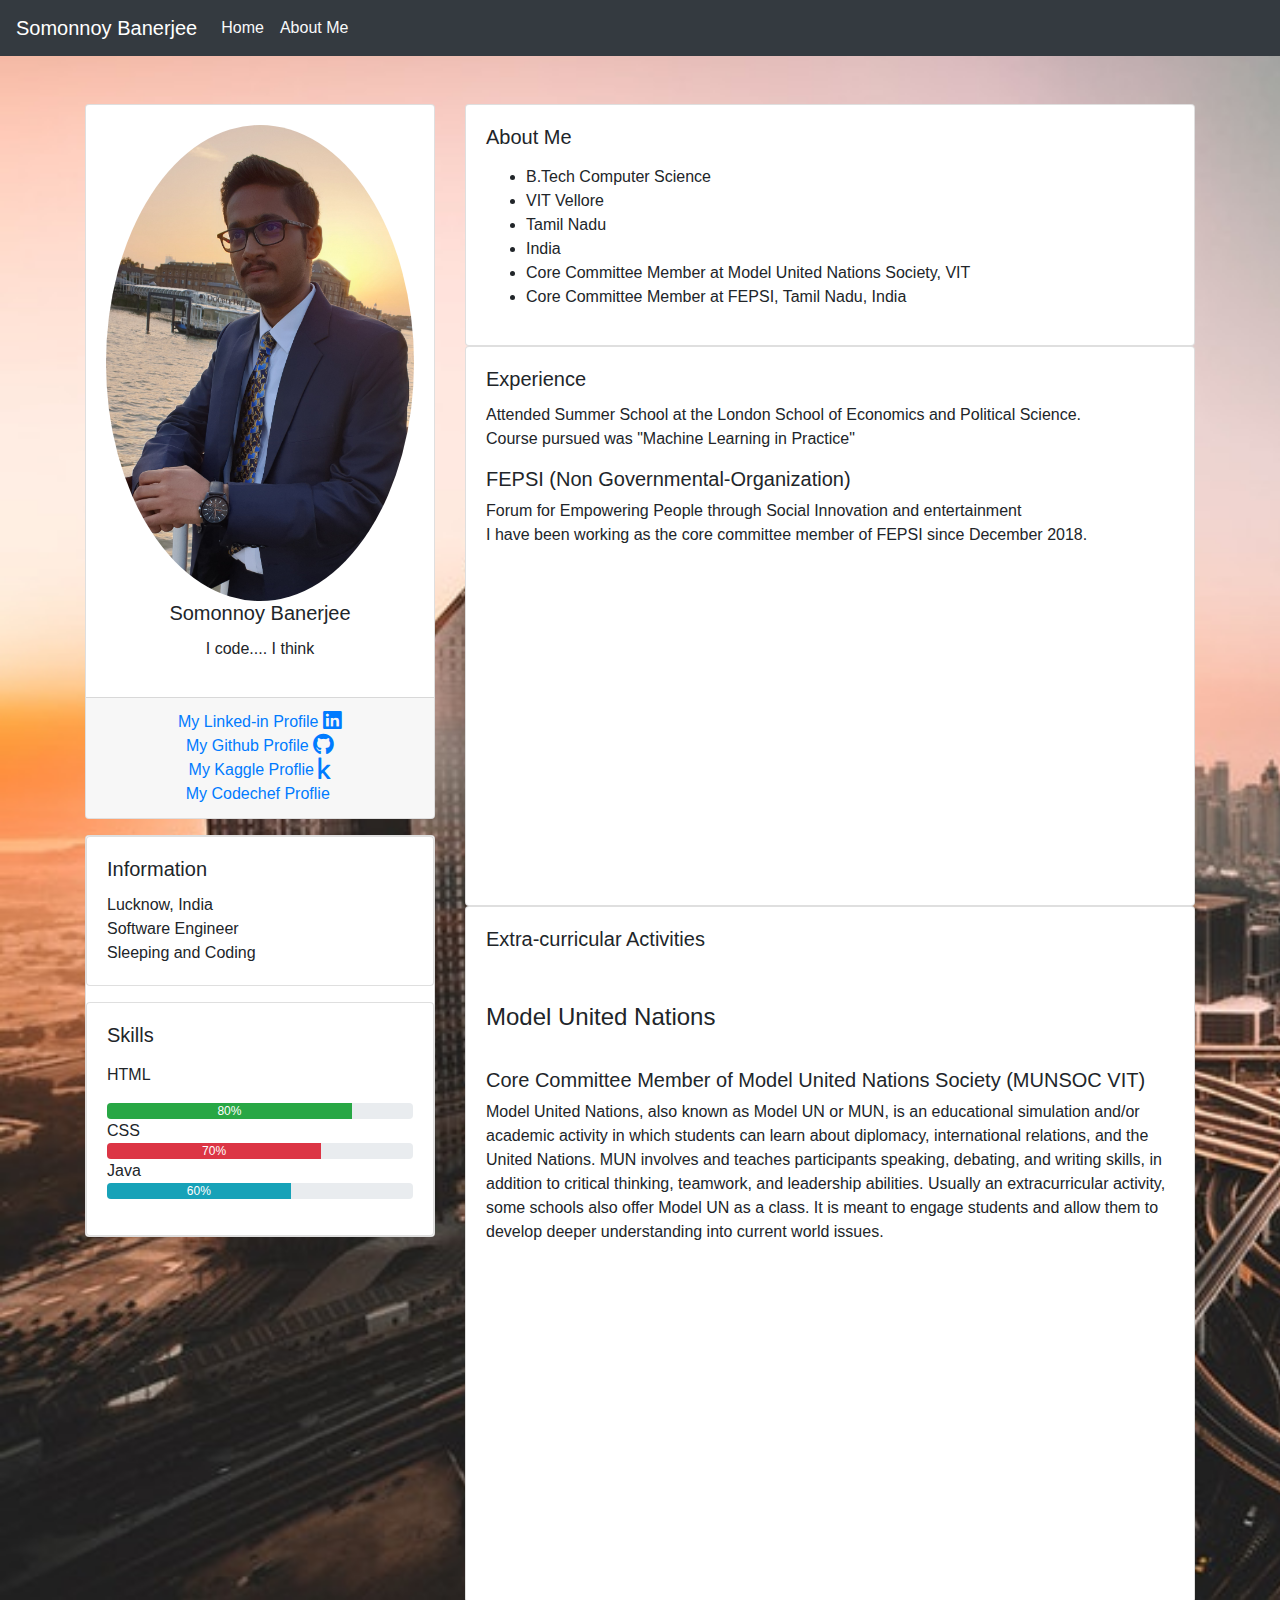
==== about.html @ 9d5575c4 "Added my codechef profile link" ====
<!DOCTYPE html>
<html>
<head>
	<title>Somonnoy Banerjee - Software Engineer</title>

	<meta name="viewport" content="width=device-width,initial-scale=1,shrink-to-fir=no">

	<!--Google analytics tag -->
	<!-- Global site tag (gtag.js) - Google Analytics -->
	<script async src="https://www.googletagmanager.com/gtag/js?id=UA-144820228-1"></script>
	<script>
  		window.dataLayer = window.dataLayer || [];
  		function gtag(){dataLayer.push(arguments);}
  		gtag('js', new Date());

  		gtag('config', 'UA-144820228-1');
	</script>


	<link rel="stylesheet" href="https://cdnjs.cloudflare.com/ajax/libs/animate.css/3.7.2/animate.min.css">


	<link href="https://fonts.googleapis.com/css?family=Anton|Concert+One|Satisfy&display=swap" rel="stylesheet">

	<script src="https://code.jquery.com/jquery-3.3.1.slim.min.js" integrity="sha384-q8i/X+965DzO0rT7abK41JStQIAqVgRVzpbzo5smXKp4YfRvH+8abtTE1Pi6jizo" crossorigin="anonymous"></script>
	<script src="https://cdnjs.cloudflare.com/ajax/libs/popper.js/1.14.7/umd/popper.min.js" integrity="sha384-UO2eT0CpHqdSJQ6hJty5KVphtPhzWj9WO1clHTMGa3JDZwrnQq4sF86dIHNDz0W1" crossorigin="anonymous"></script>
	<script src="https://stackpath.bootstrapcdn.com/bootstrap/4.3.1/js/bootstrap.min.js" integrity="sha384-JjSmVgyd0p3pXB1rRibZUAYoIIy6OrQ6VrjIEaFf/nJGzIxFDsf4x0xIM+B07jRM" crossorigin="anonymous"></script>
	
	<link rel="stylesheet" href="https://stackpath.bootstrapcdn.com/bootstrap/4.3.1/css/bootstrap.min.css" integrity="sha384-ggOyR0iXCbMQv3Xipma34MD+dH/1fQ784/j6cY/iJTQUOhcWr7x9JvoRxT2MZw1T" crossorigin="anonymous">


	<link rel="stylesheet" type="text/css" href="https://cdnjs.cloudflare.com/ajax/libs/font-awesome/5.9.0/css/all.min.css">

	<link rel="stylesheet" type="text/css" href="css/style.css">


</head>
<body>
	
	<nav class="navbar navbar-expand-lg navbar-dark bg-dark mb-5">
  		<a class="navbar-brand name" href="#">Somonnoy Banerjee</a>
  			<button class="navbar-toggler" type="button" data-toggle="collapse" data-target="#navbarNavAltMarkup" aria-controls="navbarNavAltMarkup" aria-expanded="false" aria-label="Toggle navigation">
    		<span class="navbar-toggler-icon"></span>
  			</button>
  			<div class="collapse navbar-collapse" id="navbarNavAltMarkup">
   			<div class="navbar-nav">
     	 		<a class="nav-item nav-link text-light " href="index.html">Home <span class="sr-only">(current)</span></a>
      			<a class="nav-item nav-link text-light active" href="#">About Me</a>
      			
    		</div>
  			</div>
	</nav>
	<div class="container animated fadeIn" >
		
	
		<div class="row">
			
			<div class="col-md-4">
				
				<div class="card profile-card" >
					
					<div class="card-body text-center" >
						<img src="img/selfpic.jpg" class="card-img-top rounded-circle" alt="My pic" >
						<h5 class="card-title animated fadeInLeft">Somonnoy Banerjee</h5>
						<p>I code.... I think</p>
					</div>
					<div class="card-footer text-center">
						<a href="https://www.linkedin.com/in/somonnoy-banerjee-01638916a/" target="_blank">
							My Linked-in Profile
						<i class="fab fa-linkedin fa-lg"></a></i>  <br>
						<a href="https://github.com/Somonnoy44">
							My Github Profile
							<i class="fab fa-github fa-lg"></a></i>  <br>
						<a href="https://www.kaggle.com/somonnoy44">
							My Kaggle Proflie
							<i class="fab fa-kaggle fa-lg"></a></i>  <br>
						<a href="https://www.codechef.com/users/somonnoy44">
							My Codechef Proflie
							<i class="fab fa-codechef fa-lg"></a></i>
					</div>
				</div>
	
				<div class="card mt-3">
				<div class="card">
					<div class="card-body">
						<h5 class="card-title">Information</h5>
						<p class="card-text">
							
							Lucknow, India <br>
							Software Engineer <br>
							Sleeping and Coding

						</p>
					</div>
				</div>
				<div class="card mt-3">
				<div class="card-body">
					<h5 class="card-title">Skills</h5>
					<p>
						 
						

					</p>
					<p class="card-text">
						HTML
						<div class="progress">
  							<div class="progress-bar bg-success" role="progressbar" style="width: 80%" aria-valuenow="25" aria-valuemin="0" aria-valuemax="100">80%</div>
						</div>
						CSS
						<div class="progress">
  							<div class="progress-bar bg-danger" role="progressbar" style="width: 70%" aria-valuenow="25" aria-valuemin="0" aria-valuemax="100">70%</div>
						</div>
						Java
						<div class="progress">
  							<div class="progress-bar bg-info" role="progressbar" style="width: 60%" aria-valuenow="50" aria-valuemin="0" aria-valuemax="100">60%</div>
						</div>
					</p>
				</div>
				
	</div>
	</div>
		</div>

			<div class="col-md-8">
				<div class="card">
					<div class="card-body">
						<h5 class="card-title">About Me</h5>
						<p>
							<ul>

							<li>B.Tech Computer Science</li> 
							<li>VIT Vellore </li>
							<li>Tamil Nadu  </li>
							<li>India  </li>
							<li>Core Committee Member at Model United Nations Society, VIT</li>
							<li>Core Committee Member at FEPSI, Tamil Nadu, India</li>
							</ul>
							

							
						</p>
							
						</div>
				</div>
				<div class="card">
					<div class="card-body">
						<h5 Class="card-title">Experience</h5>
						<p>Attended Summer School at the London School of Economics and Political Science.
							<br>
							Course pursued was "Machine Learning in Practice" <br>

							<h5>
								FEPSI (Non Governmental-Organization) <br>
							</h5>

							<p>Forum for Empowering People through Social Innovation and entertainment <br>
							   I have been working as the core committee member of FEPSI since December 2018.</p>

							<iframe width="560" height="315" src="https://www.youtube.com/embed/OC407uUWl4o?autoplay=1" frameborder="0" allow="accelerometer; autoplay; encrypted-media; gyroscope; picture-in-picture" allowfullscreen></iframe></iframe></iframe>			
						
					</div>

				</div>




					<div class="card">
					<div class="card-body">
						<h5 Class="card-title">Extra-curricular Activities</h5>
						<p>
							<br>
							<h4 Class="card-title">Model United Nations</h4><br>

							<h5>
								Core Committee Member of Model United Nations Society (MUNSOC VIT) <br>
							</h5>

							<p> 
							   Model United Nations, also known as Model UN or MUN, is an educational simulation and/or academic activity in which students can learn about diplomacy, international relations, and the United Nations. MUN involves and teaches participants speaking, debating, and writing skills, in addition to critical thinking, teamwork, and leadership abilities. Usually an extracurricular activity, some schools also offer Model UN as a class. It is meant to engage students and allow them to develop deeper understanding into current world issues.</p>

							<iframe width="560" height="315" src="https://www.youtube.com/embed/gt1LT4XKP5Q?autoplay=1" frameborder="0" allow="accelerometer; autoplay; encrypted-media; gyroscope; picture-in-picture" allowfullscreen></iframe>		
						
					</div>

				</div>







			</div>
		</div>
	</div>


</body>
</html>
---- css/style.css ----
body
	{
		background-image: url("../img/dubai.jpeg");
		background-size: cover;
	}
.spinner {
  width: 40px;
  height: 40px;
  background-color: #333;
  position: absolute;
  top: 48%;
  left: 48%;
  
  -webkit-animation: sk-rotateplane 1.2s infinite ease-in-out;
  animation: sk-rotateplane 1.2s infinite ease-in-out;
}

@-webkit-keyframes sk-rotateplane {
  0% { -webkit-transform: perspective(120px) }
  50% { -webkit-transform: perspective(120px) rotateY(180deg) }
  100% { -webkit-transform: perspective(120px) rotateY(180deg)  rotateX(180deg) }
}

@keyframes sk-rotateplane {
  0% { 
    transform: perspective(120px) rotateX(0deg) rotateY(0deg);
    -webkit-transform: perspective(120px) rotateX(0deg) rotateY(0deg) 
  } 50% { 
    transform: perspective(120px) rotateX(-180.1deg) rotateY(0deg);
    -webkit-transform: perspective(120px) rotateX(-180.1deg) rotateY(0deg) 
  } 100% { 
    transform: perspective(120px) rotateX(-180deg) rotateY(-179.9deg);
    -webkit-transform: perspective(120px) rotateX(-180deg) rotateY(-179.9deg);
  }
}

.spinner-wrapper {
position: fixed;
top: 0;
left: 0;
right: 0;
bottom: 0;
background-color: #ff6347;
z-index: 999999;
}
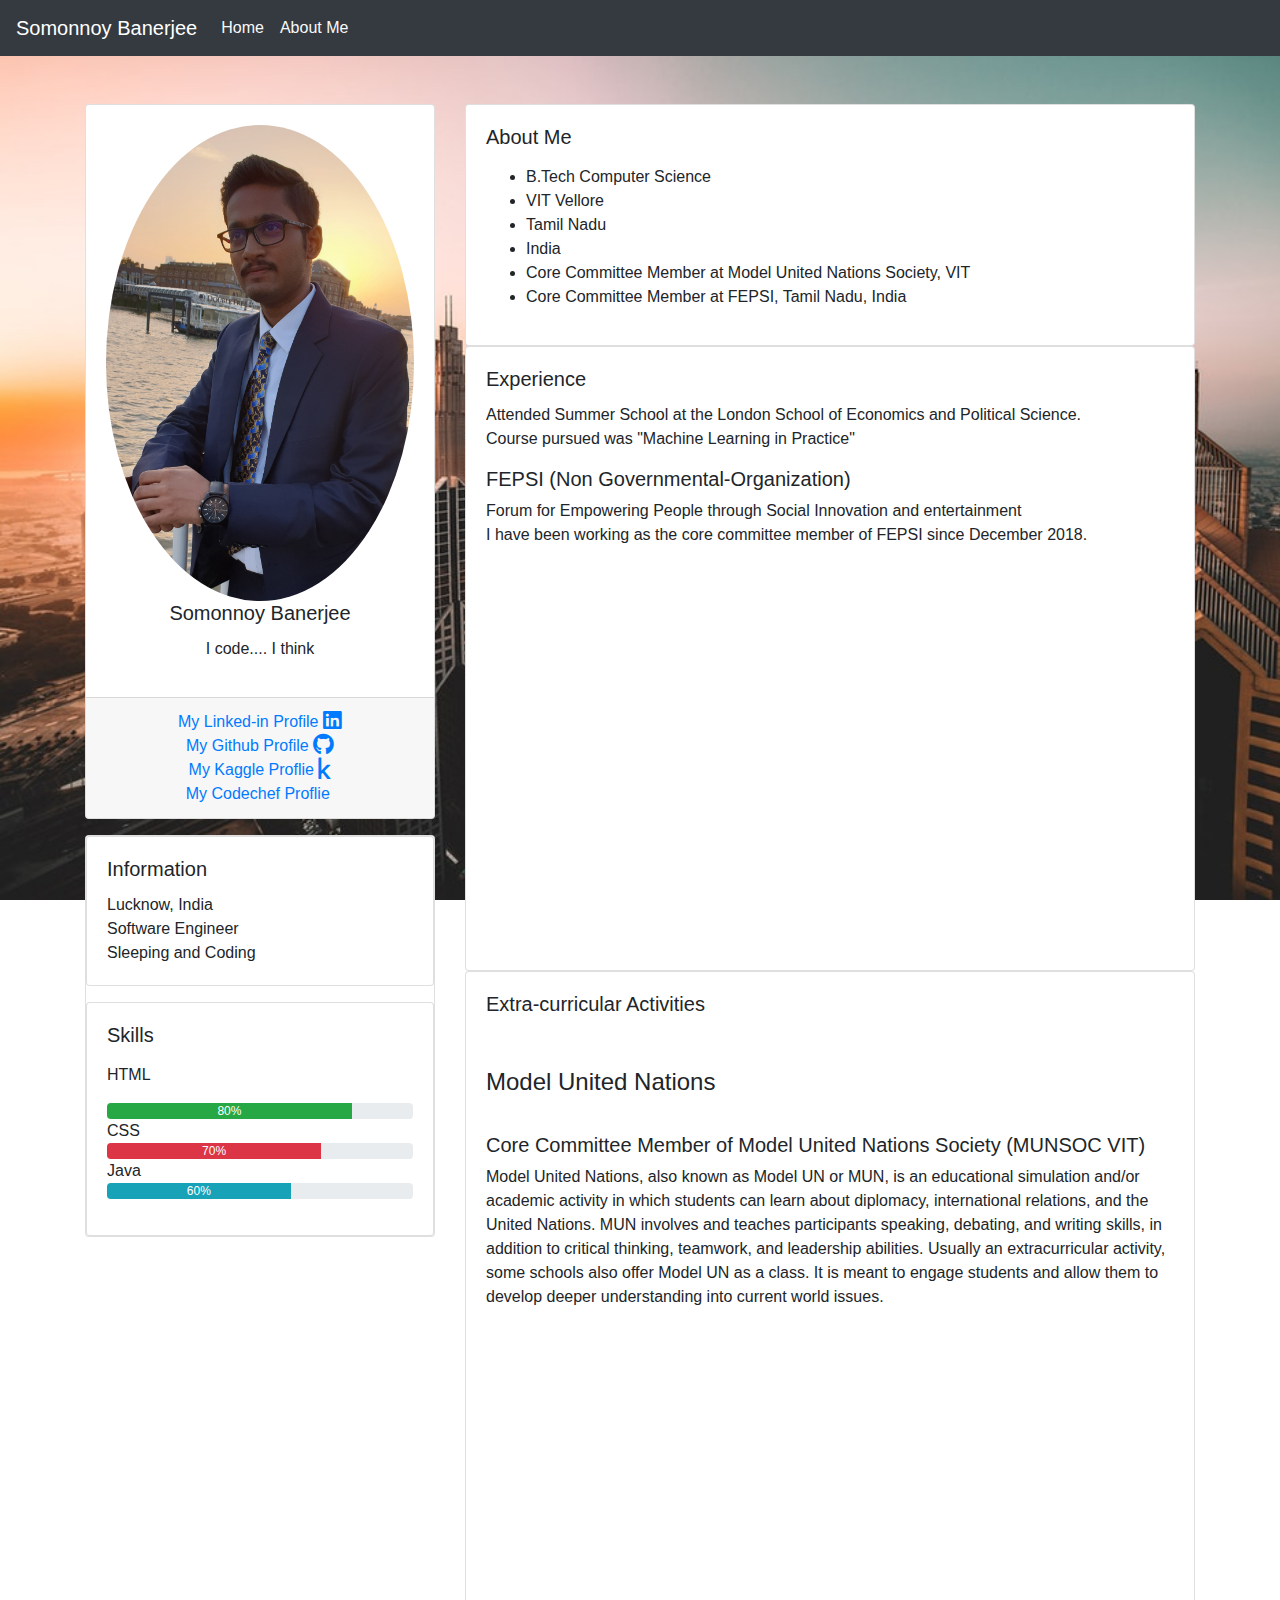
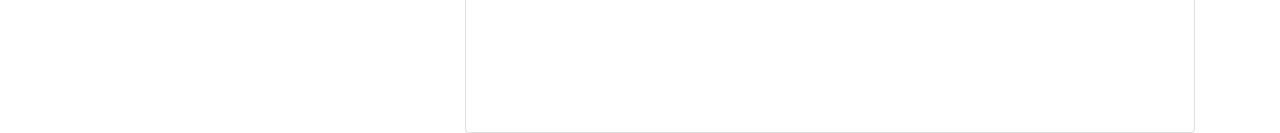
==== commit a42d6c2c: "Rectified problems" ====
--- a/about.html
+++ b/about.html
@@ -156,7 +156,11 @@
 							<p>Forum for Empowering People through Social Innovation and entertainment <br>
 							   I have been working as the core committee member of FEPSI since December 2018.</p>
 
-							<iframe width="560" height="315" src="https://www.youtube.com/embed/OC407uUWl4o?autoplay=1" frameborder="0" allow="accelerometer; autoplay; encrypted-media; gyroscope; picture-in-picture" allowfullscreen></iframe></iframe></iframe>			
+							 <div class="iframe-container"> 
+
+							<iframe width="560" height="315" src="https://www.youtube.com/embed/OC407uUWl4o?autoplay=1" frameborder="0" allow="accelerometer; autoplay; encrypted-media; gyroscope; picture-in-picture" allowfullscreen></iframe></iframe></iframe>		
+
+							</div>	
 						
 					</div>
 
@@ -179,8 +183,10 @@
 							<p> 
 							   Model United Nations, also known as Model UN or MUN, is an educational simulation and/or academic activity in which students can learn about diplomacy, international relations, and the United Nations. MUN involves and teaches participants speaking, debating, and writing skills, in addition to critical thinking, teamwork, and leadership abilities. Usually an extracurricular activity, some schools also offer Model UN as a class. It is meant to engage students and allow them to develop deeper understanding into current world issues.</p>
 
+
+						<div class="iframe-container">   
 							<iframe width="560" height="315" src="https://www.youtube.com/embed/gt1LT4XKP5Q?autoplay=1" frameborder="0" allow="accelerometer; autoplay; encrypted-media; gyroscope; picture-in-picture" allowfullscreen></iframe>		
-						
+						</div>
 					</div>
 
 				</div>
--- a/css/style.css
+++ b/css/style.css
@@ -1,6 +1,8 @@
 body
 	{
 		background-image: url("../img/dubai.jpeg");
+    height: 100vh;
+    background-repeat: no-repeat;
 		background-size: cover;
 	}
 .spinner {
@@ -42,4 +44,18 @@
 bottom: 0;
 background-color: #ff6347;
 z-index: 999999;
+}
+
+.iframe-container{
+  position: relative;
+  width:100%;
+  padding-bottom: 56.25%;
+  height:0;
+}
+.iframe-container iframe{
+  position: absolute;
+  top:0;
+  left:0;
+  width:100%;
+  height:100%;
 }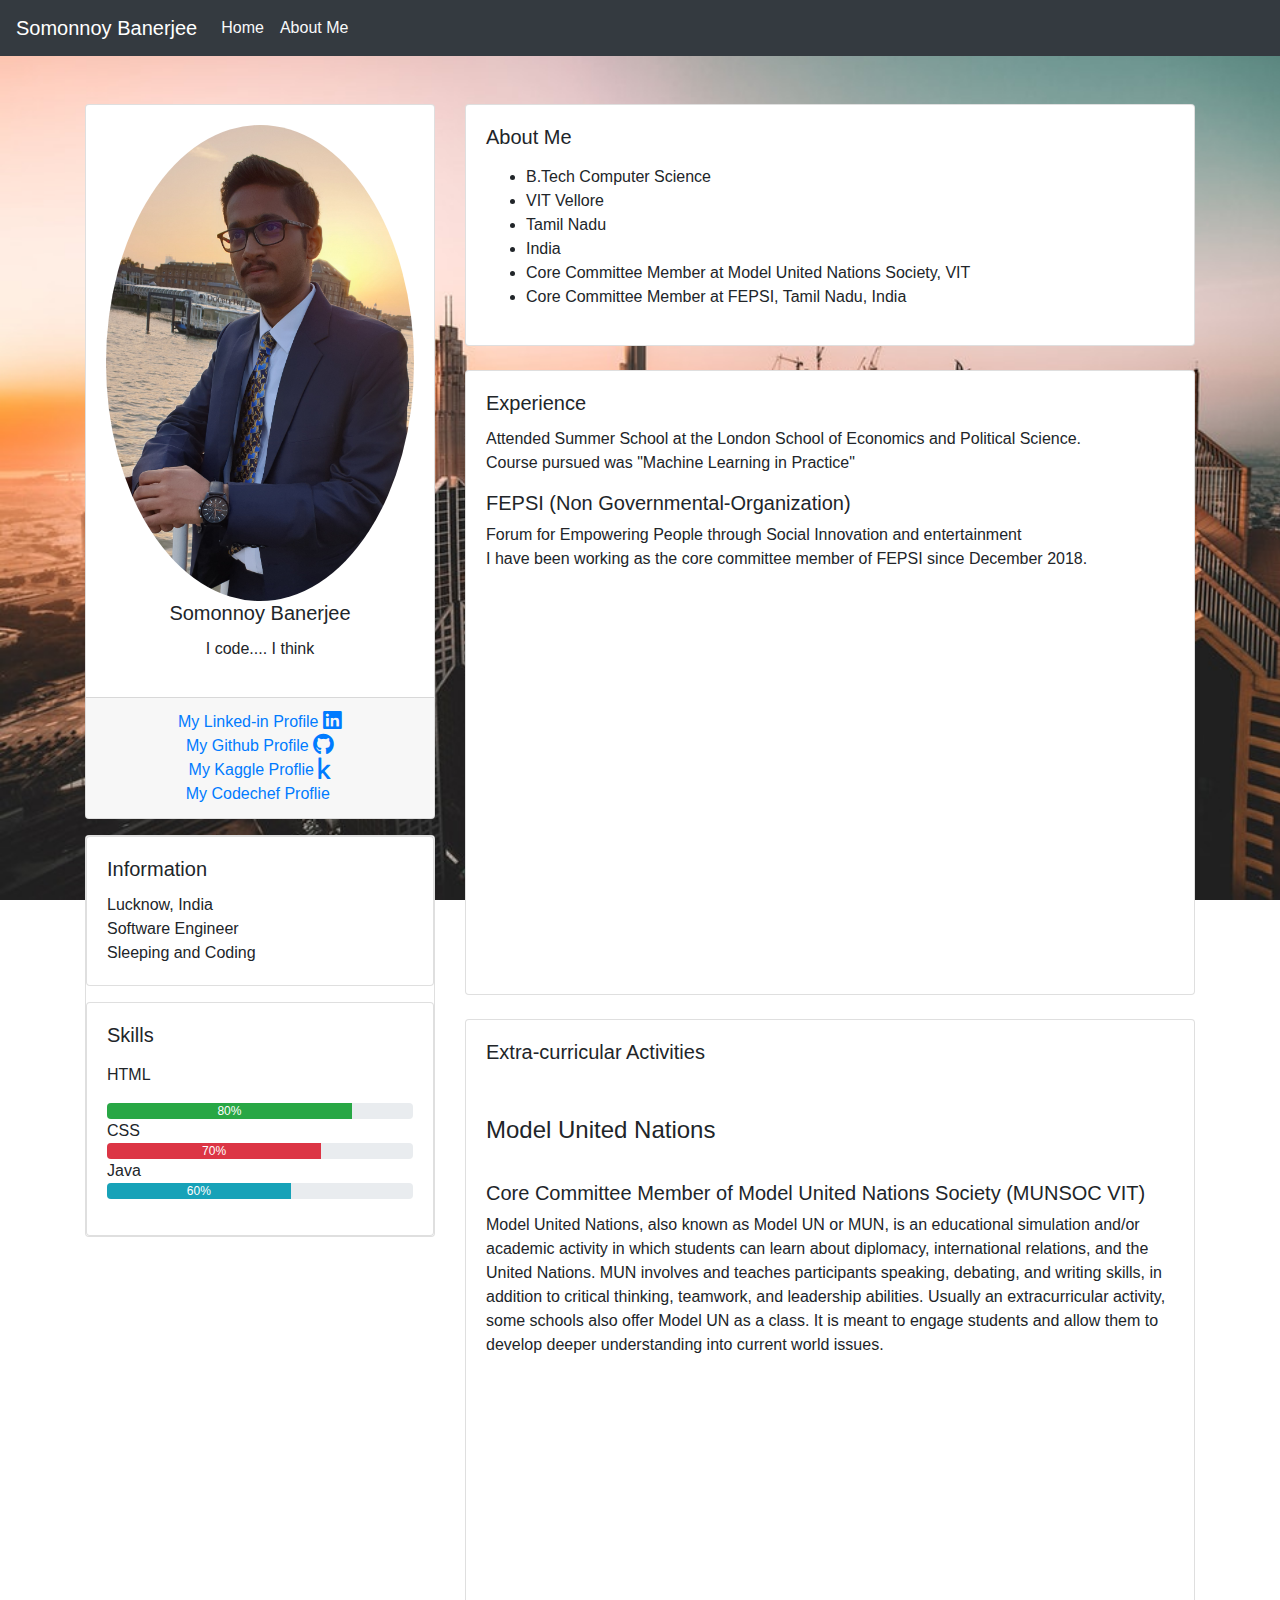
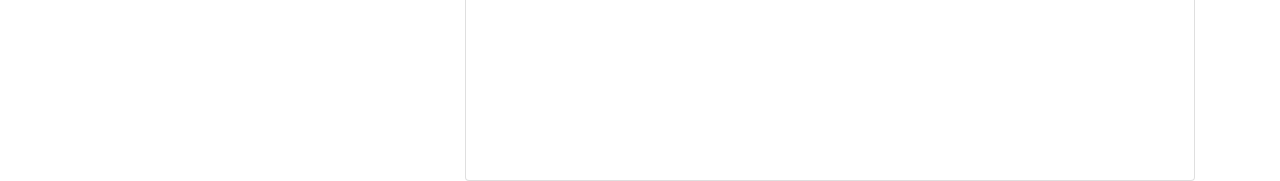
==== commit 5e92006a: "Update index and about pages" ====
--- a/about.html
+++ b/about.html
@@ -16,15 +16,18 @@
   		gtag('config', 'UA-144820228-1');
 	</script>
 
-
-	<link rel="stylesheet" href="https://cdnjs.cloudflare.com/ajax/libs/animate.css/3.7.2/animate.min.css">
-
-
-	<link href="https://fonts.googleapis.com/css?family=Anton|Concert+One|Satisfy&display=swap" rel="stylesheet">
-
 	<script src="https://code.jquery.com/jquery-3.3.1.slim.min.js" integrity="sha384-q8i/X+965DzO0rT7abK41JStQIAqVgRVzpbzo5smXKp4YfRvH+8abtTE1Pi6jizo" crossorigin="anonymous"></script>
 	<script src="https://cdnjs.cloudflare.com/ajax/libs/popper.js/1.14.7/umd/popper.min.js" integrity="sha384-UO2eT0CpHqdSJQ6hJty5KVphtPhzWj9WO1clHTMGa3JDZwrnQq4sF86dIHNDz0W1" crossorigin="anonymous"></script>
 	<script src="https://stackpath.bootstrapcdn.com/bootstrap/4.3.1/js/bootstrap.min.js" integrity="sha384-JjSmVgyd0p3pXB1rRibZUAYoIIy6OrQ6VrjIEaFf/nJGzIxFDsf4x0xIM+B07jRM" crossorigin="anonymous"></script>
+
+
+	<link rel="stylesheet" href="https://cdnjs.cloudflare.com/ajax/libs/animate.css/3.7.2/animate.min.css">
+
+	<!---------Favicon logo on tab--------------->
+	<link rel="icon" href="img/logos.jpg" type="image/jpg" sizes="128x128">
+
+	<link href="https://fonts.googleapis.com/css?family=Anton|Concert+One|Satisfy&display=swap" rel="stylesheet">
+
 	
 	<link rel="stylesheet" href="https://stackpath.bootstrapcdn.com/bootstrap/4.3.1/css/bootstrap.min.css" integrity="sha384-ggOyR0iXCbMQv3Xipma34MD+dH/1fQ784/j6cY/iJTQUOhcWr7x9JvoRxT2MZw1T" crossorigin="anonymous">
 
@@ -38,14 +41,14 @@
 <body>
 	
 	<nav class="navbar navbar-expand-lg navbar-dark bg-dark mb-5">
-  		<a class="navbar-brand name" href="#">Somonnoy Banerjee</a>
+  		<a class="navbar-brand name" href="index.html">Somonnoy Banerjee</a>
   			<button class="navbar-toggler" type="button" data-toggle="collapse" data-target="#navbarNavAltMarkup" aria-controls="navbarNavAltMarkup" aria-expanded="false" aria-label="Toggle navigation">
     		<span class="navbar-toggler-icon"></span>
   			</button>
   			<div class="collapse navbar-collapse" id="navbarNavAltMarkup">
    			<div class="navbar-nav">
-     	 		<a class="nav-item nav-link text-light " href="index.html">Home <span class="sr-only">(current)</span></a>
-      			<a class="nav-item nav-link text-light active" href="#">About Me</a>
+     	 		<a class="nav-item nav-link text-light" href="index.html">Home </a>
+      			<a class="nav-item nav-link text-light active" href="about.html">About Me<span class="sr-only">(current)</span></a>
       			
     		</div>
   			</div>
@@ -116,6 +119,7 @@
 						</div>
 					</p>
 				</div>
+
 				
 	</div>
 	</div>
@@ -142,6 +146,7 @@
 							
 						</div>
 				</div>
+				<br>
 				<div class="card">
 					<div class="card-body">
 						<h5 Class="card-title">Experience</h5>
@@ -165,7 +170,7 @@
 					</div>
 
 				</div>
-
+				<br>
 
 
 
@@ -200,7 +205,6 @@
 			</div>
 		</div>
 	</div>
-
-
+	
 </body>
 </html>--- a/css/style.css
+++ b/css/style.css
@@ -4,6 +4,7 @@
     height: 100vh;
     background-repeat: no-repeat;
 		background-size: cover;
+    background-attachment: fixed;
 	}
 .spinner {
   width: 40px;
@@ -58,4 +59,20 @@
   left:0;
   width:100%;
   height:100%;
+}
+
+#logo{
+  position:fixed;
+  top:10;
+  left:10;
+}
+
+
+/* Media Queries */
+@media only screen and (max-width: 379px) {
+  /* Making Logo Responsive */
+  .logo {
+    width: 100%;
+    height: auto;
+  }
 }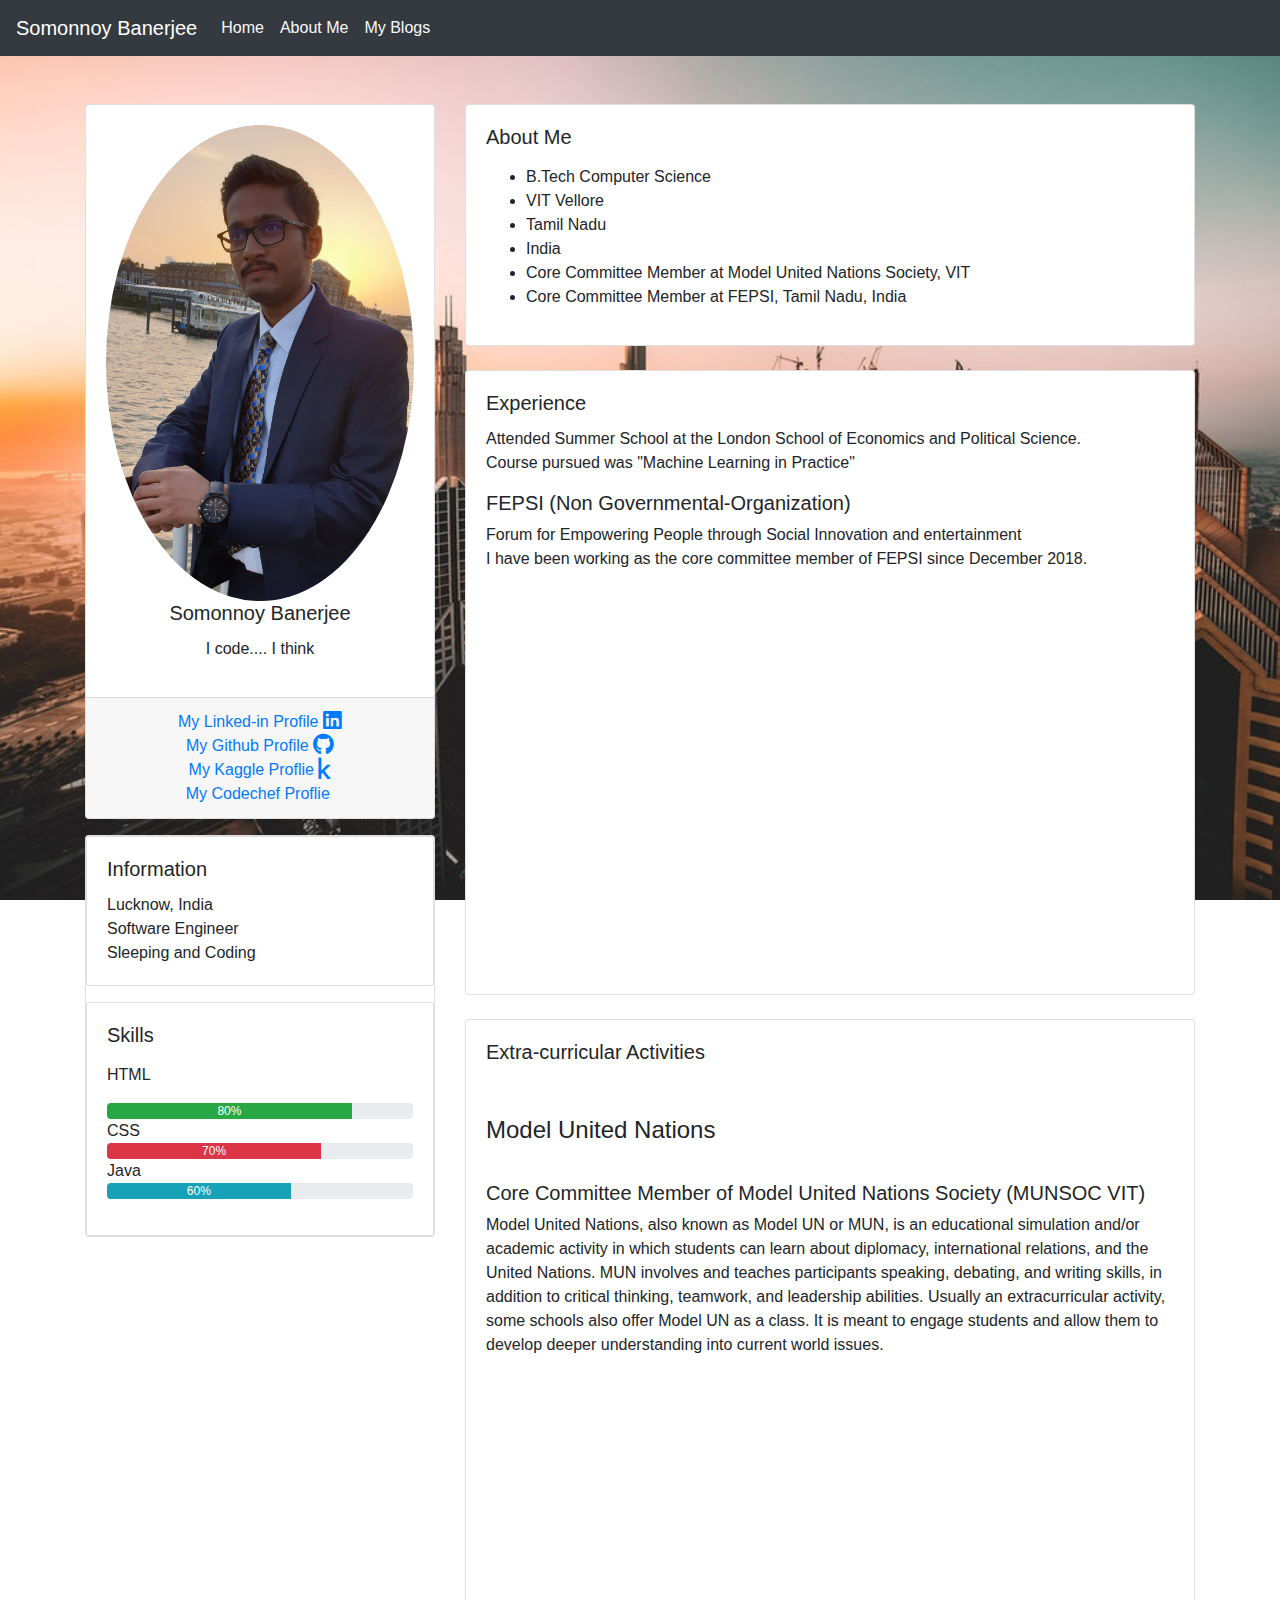
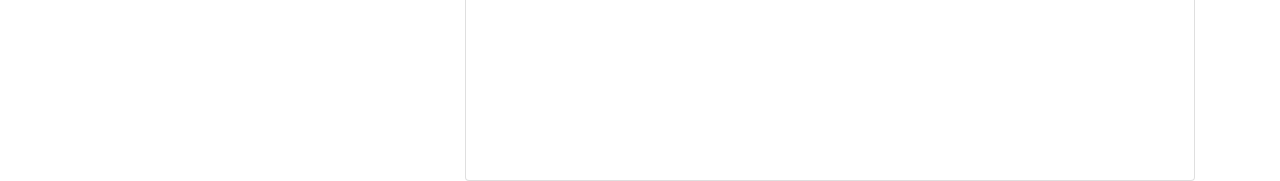
==== commit e3e0c3c5: "Added the coronavirus page to the blog page" ====
--- a/about.html
+++ b/about.html
@@ -49,6 +49,7 @@
    			<div class="navbar-nav">
      	 		<a class="nav-item nav-link text-light" href="index.html">Home </a>
       			<a class="nav-item nav-link text-light active" href="about.html">About Me<span class="sr-only">(current)</span></a>
+      			<a class="nav-item nav-link text-light" href="blog.html">My Blogs</a>
       			
     		</div>
   			</div>
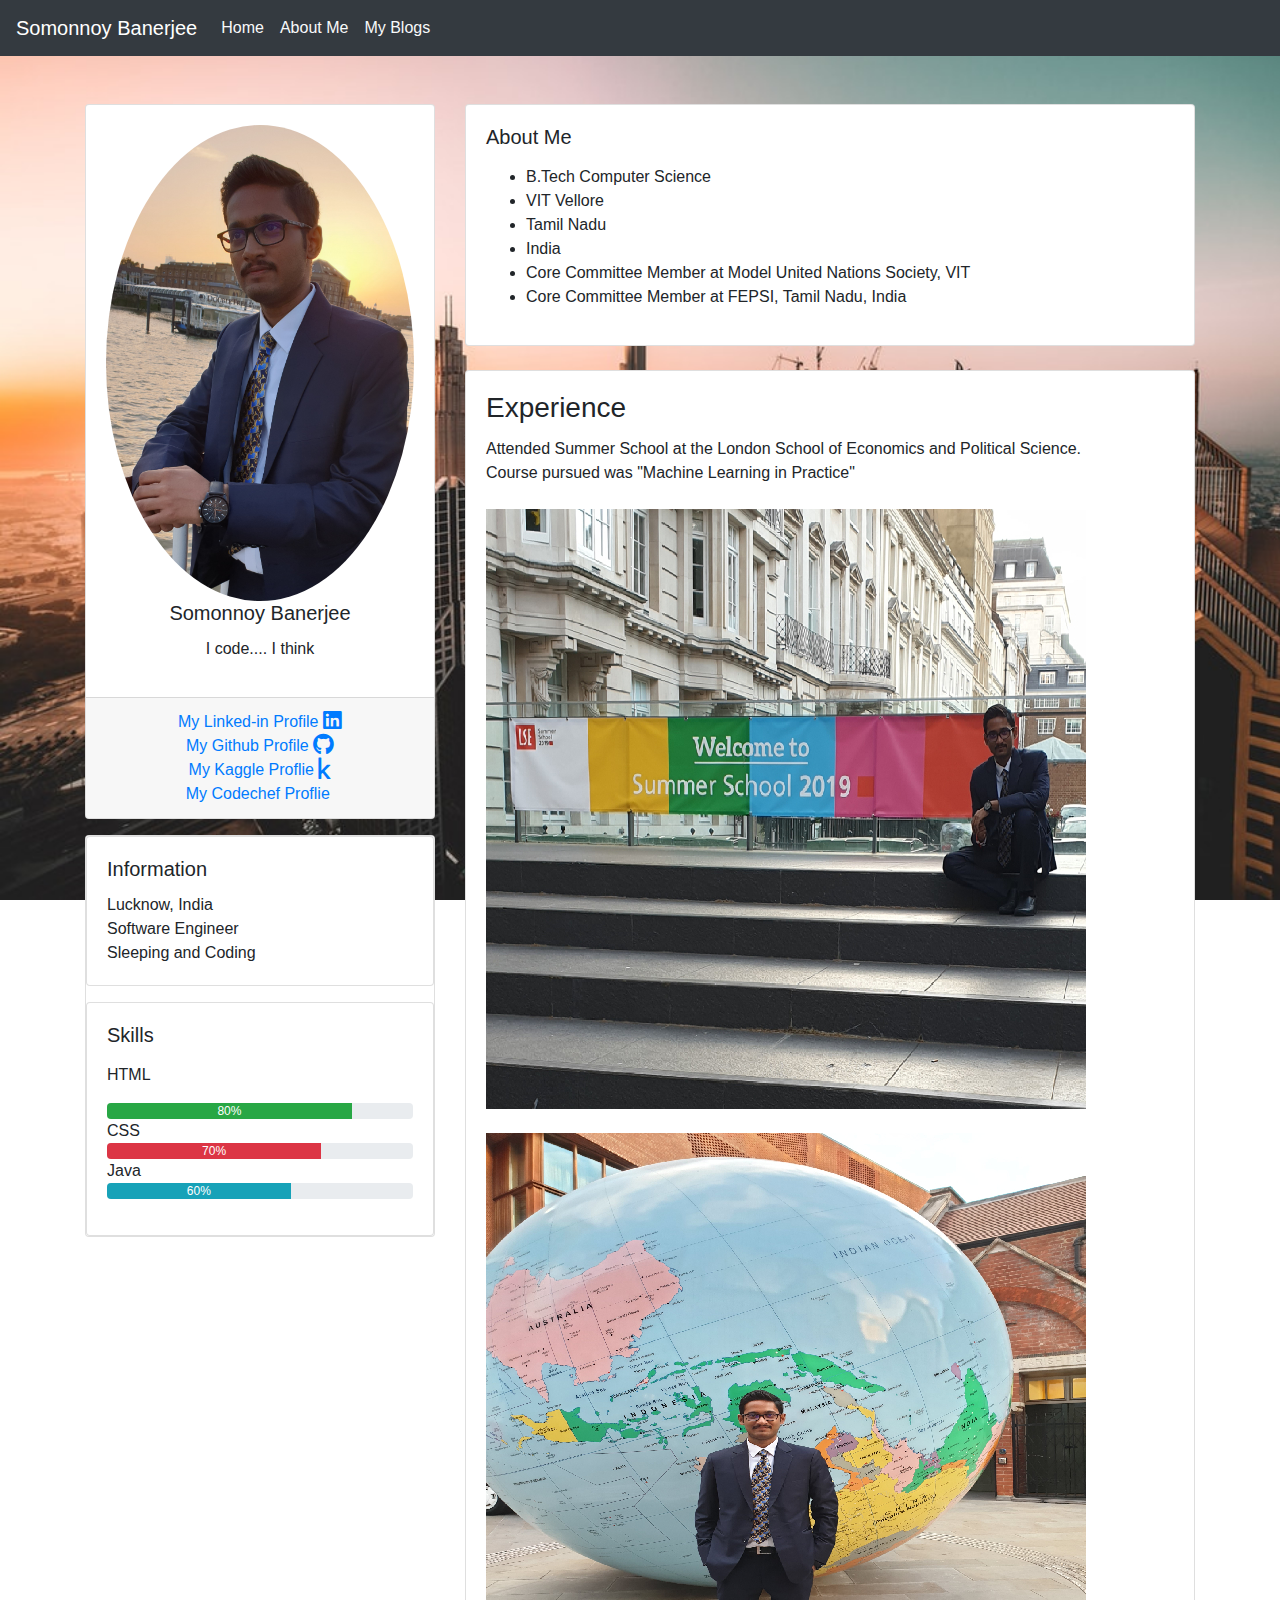
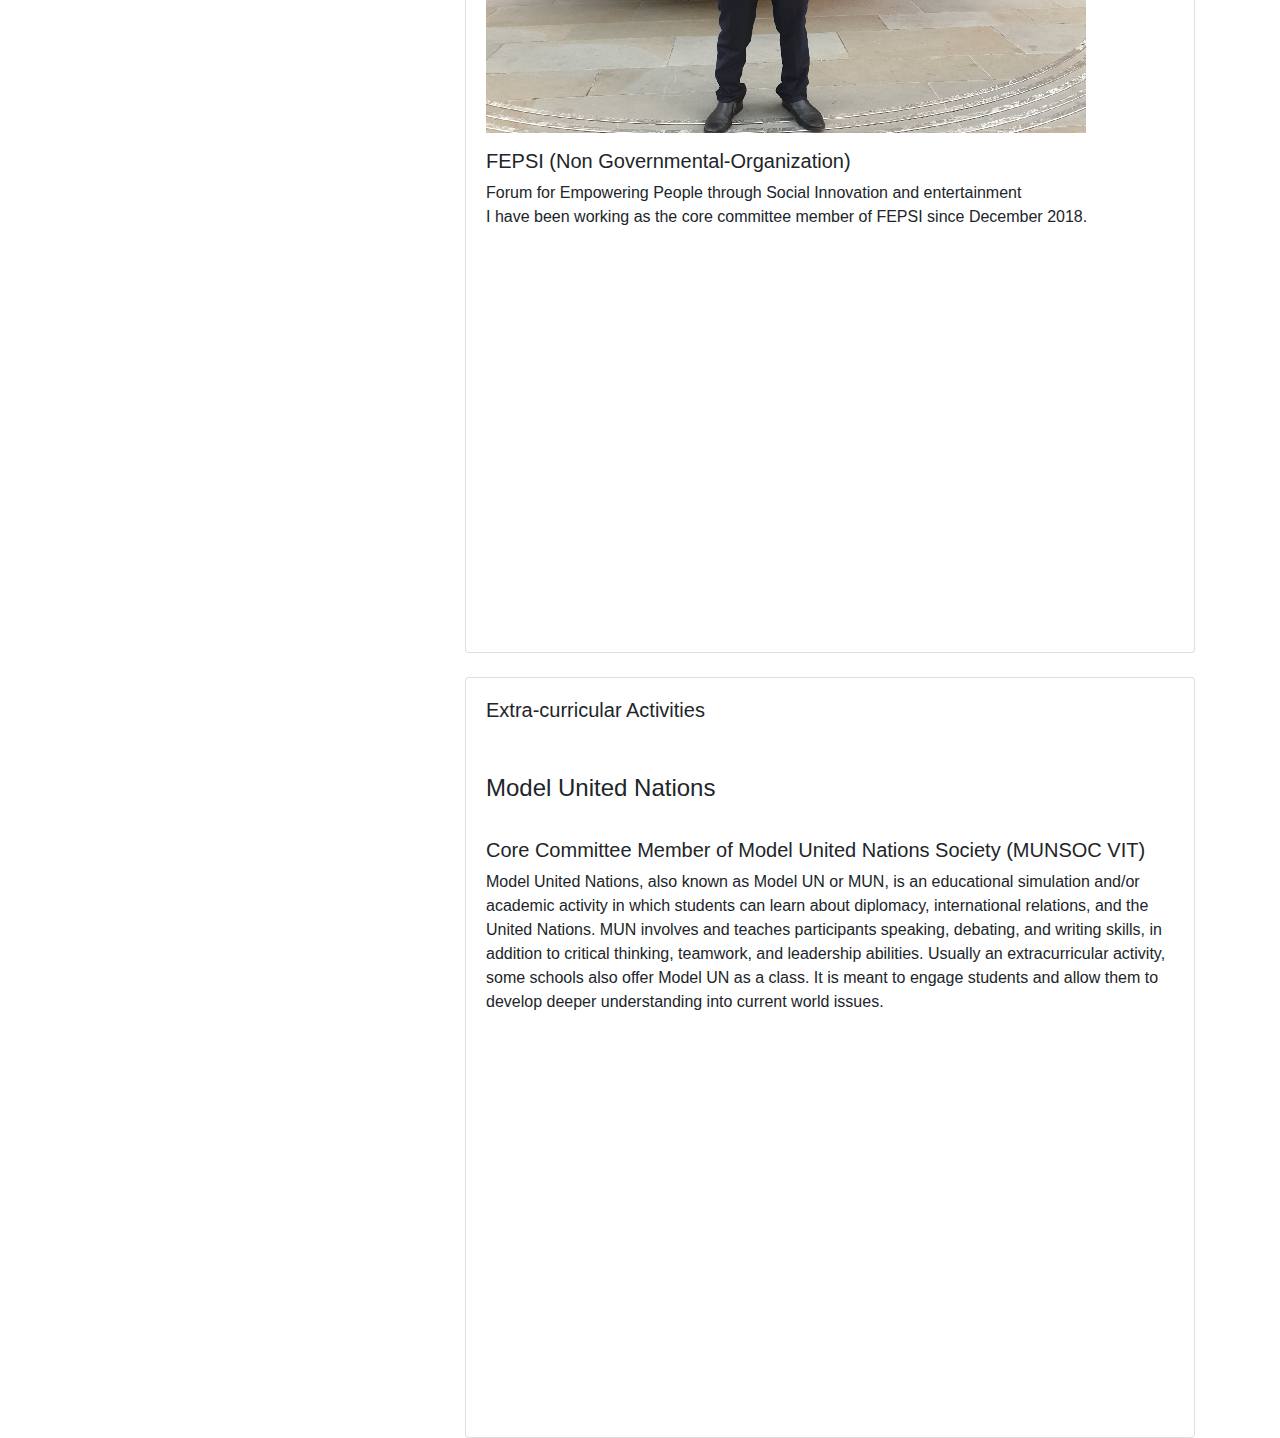
==== commit 67c2ea98: "Update 05-10-2021" ====
--- a/about.html
+++ b/about.html
@@ -150,10 +150,21 @@
 				<br>
 				<div class="card">
 					<div class="card-body">
-						<h5 Class="card-title">Experience</h5>
+						<h3 Class="card-title">Experience</h3>
 						<p>Attended Summer School at the London School of Economics and Political Science.
 							<br>
 							Course pursued was "Machine Learning in Practice" <br>
+
+							<br>
+
+							<img src="img/lsesummerschool1.jpg" alt="LSE summer school 2019">
+
+							<br> <br>
+
+
+							<img src="img/lsesummerschool2.jpg" alt="LSE summer school 2019">
+
+							<br>
 
 							<h5>
 								FEPSI (Non Governmental-Organization) <br>
@@ -164,7 +175,7 @@
 
 							 <div class="iframe-container"> 
 
-							<iframe width="560" height="315" src="https://www.youtube.com/embed/OC407uUWl4o?autoplay=1" frameborder="0" allow="accelerometer; autoplay; encrypted-media; gyroscope; picture-in-picture" allowfullscreen></iframe></iframe></iframe>		
+							<iframe width="560" height="315" src="https://www.youtube.com/embed/OC407uUWl4o?autoplay=0" frameborder="0" allow="accelerometer; autoplay; encrypted-media; gyroscope; picture-in-picture" allowfullscreen></iframe></iframe></iframe>		
 
 							</div>	
 						
@@ -191,7 +202,7 @@
 
 
 						<div class="iframe-container">   
-							<iframe width="560" height="315" src="https://www.youtube.com/embed/gt1LT4XKP5Q?autoplay=1" frameborder="0" allow="accelerometer; autoplay; encrypted-media; gyroscope; picture-in-picture" allowfullscreen></iframe>		
+							<iframe width="560" height="315" src="https://www.youtube.com/embed/gt1LT4XKP5Q?autoplay=0" frameborder="0" allow="accelerometer; autoplay; encrypted-media; gyroscope; picture-in-picture" allowfullscreen></iframe>		
 						</div>
 					</div>
 
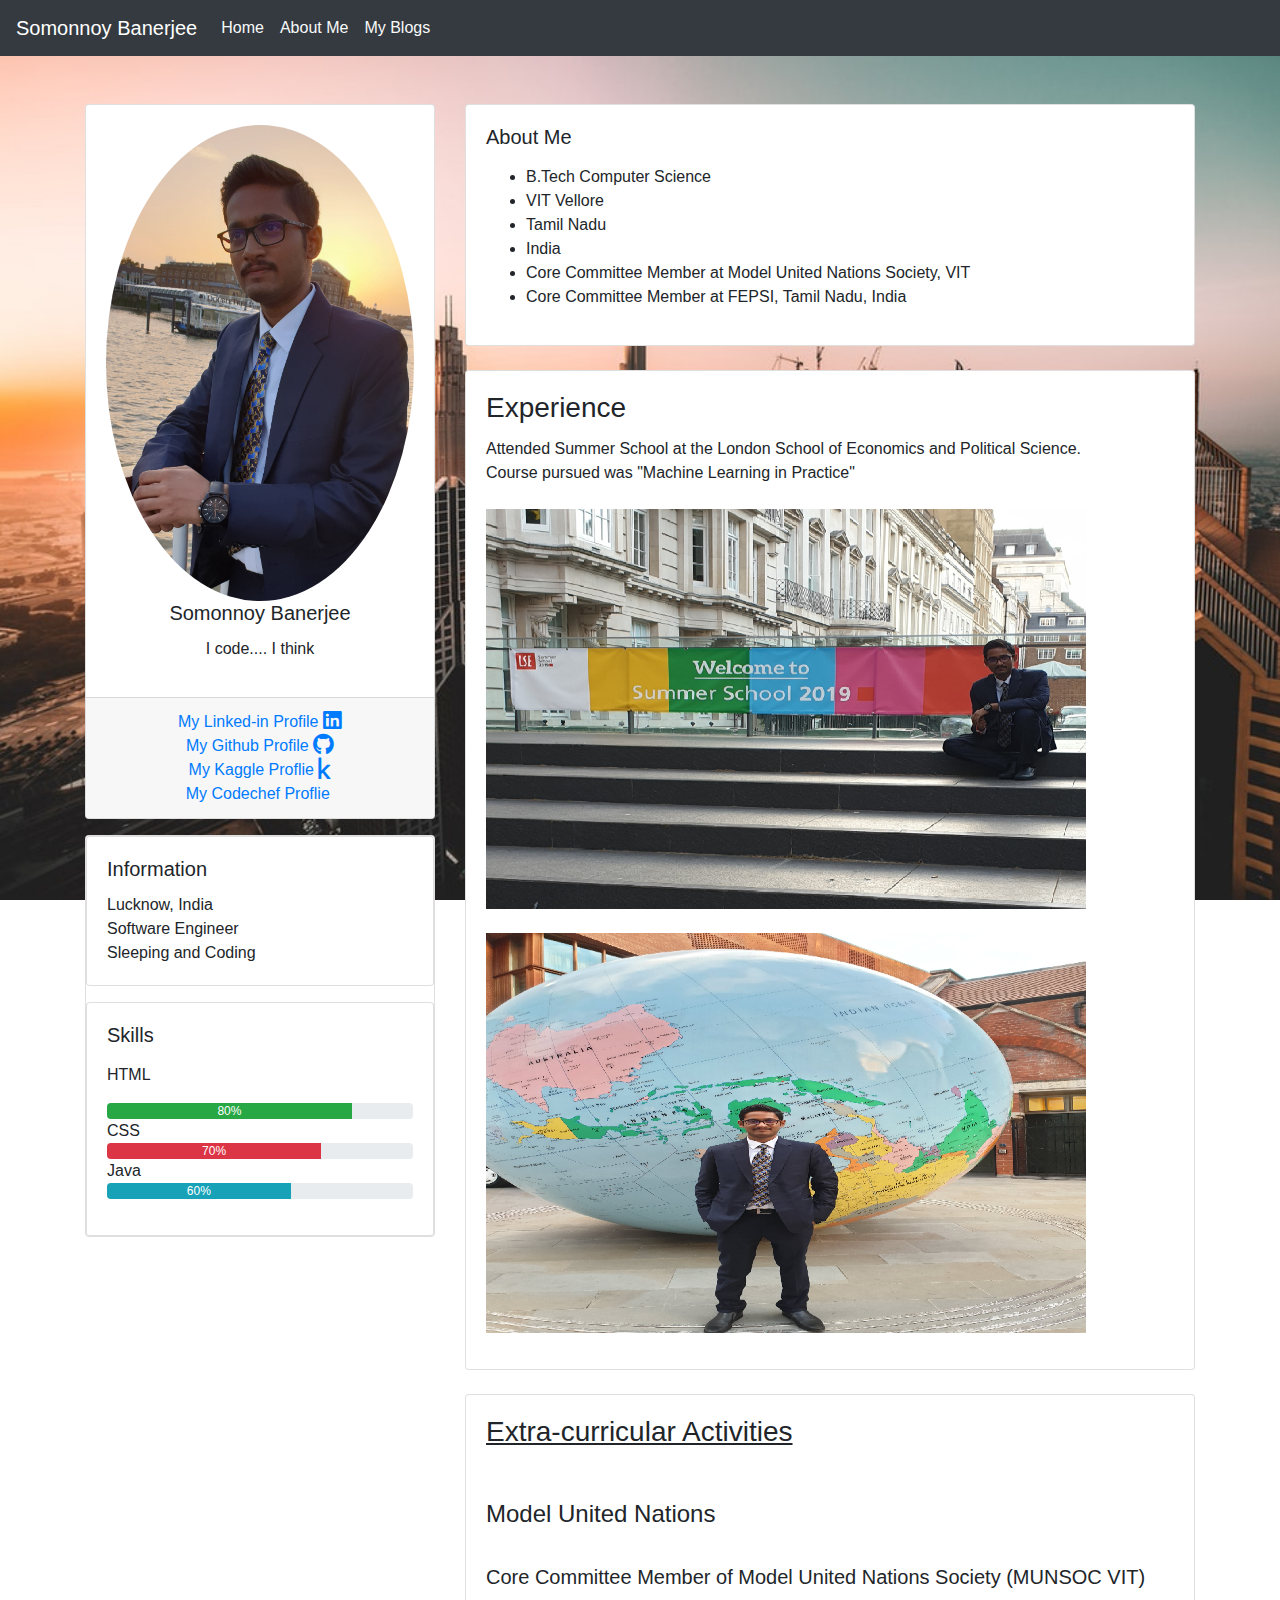
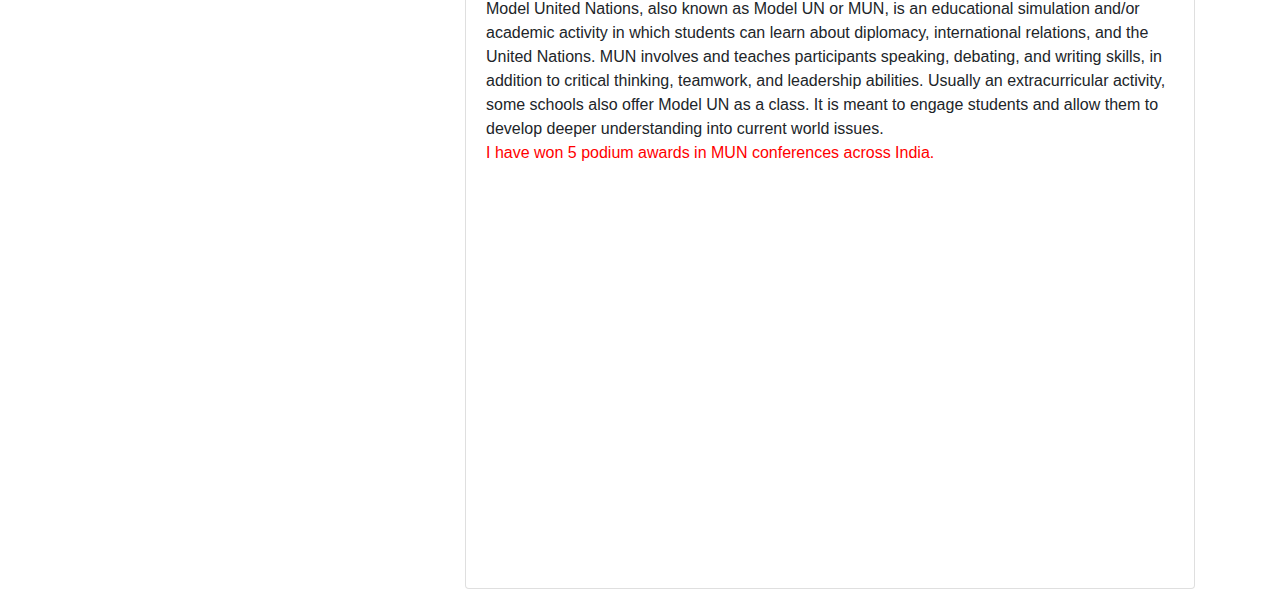
==== commit 9f13575d: "Updating website" ====
--- a/about.html
+++ b/about.html
@@ -157,16 +157,16 @@
 
 							<br>
 
-							<img src="img/lsesummerschool1.jpg" alt="LSE summer school 2019">
+							<img src="img/lsesummerschool1.jpg" class="responsive" width="600" height="400" alt="LSE summer school 2019">
 
 							<br> <br>
 
 
-							<img src="img/lsesummerschool2.jpg" alt="LSE summer school 2019">
-
-							<br>
-
-							<h5>
+							<img src="img/lsesummerschool2.jpg" class="responsive" width="600" height="400" alt="LSE summer school 2019">
+
+							<br>
+
+				<!--			<h5>
 								FEPSI (Non Governmental-Organization) <br>
 							</h5>
 
@@ -175,20 +175,20 @@
 
 							 <div class="iframe-container"> 
 
-							<iframe width="560" height="315" src="https://www.youtube.com/embed/OC407uUWl4o?autoplay=0" frameborder="0" allow="accelerometer; autoplay; encrypted-media; gyroscope; picture-in-picture" allowfullscreen></iframe></iframe></iframe>		
+							<iframe width="560" height="315" src="https://www.youtube.com/embed/OC407uUWl4o?autoplay=0" frameborder="0" allow="accelerometer; autoplay; encrypted-media; gyroscope; picture-in-picture" allowfullscreen></iframe></iframe></iframe>		-->
 
 							</div>	
 						
 					</div>
 
-				</div>
+				
 				<br>
 
 
 
 					<div class="card">
 					<div class="card-body">
-						<h5 Class="card-title">Extra-curricular Activities</h5>
+						<u><strong><h3 Class="card-title">Extra-curricular Activities</h3></strong></u>
 						<p>
 							<br>
 							<h4 Class="card-title">Model United Nations</h4><br>
@@ -198,7 +198,12 @@
 							</h5>
 
 							<p> 
-							   Model United Nations, also known as Model UN or MUN, is an educational simulation and/or academic activity in which students can learn about diplomacy, international relations, and the United Nations. MUN involves and teaches participants speaking, debating, and writing skills, in addition to critical thinking, teamwork, and leadership abilities. Usually an extracurricular activity, some schools also offer Model UN as a class. It is meant to engage students and allow them to develop deeper understanding into current world issues.</p>
+							   Model United Nations, also known as Model UN or MUN, is an educational simulation and/or academic activity in which students can learn about diplomacy, international relations, and the United Nations. MUN involves and teaches participants speaking, debating, and writing skills, in addition to critical thinking, teamwork, and leadership abilities. Usually an extracurricular activity, some schools also offer Model UN as a class. It is meant to engage students and allow them to develop deeper understanding into current world issues.
+
+							   <br>
+
+
+							   <span style="color: red;">I have won 5 podium awards in MUN conferences across India. </span></p>
 
 
 						<div class="iframe-container">   
@@ -208,6 +213,7 @@
 
 				</div>
 
+				<br>
 
 
 
